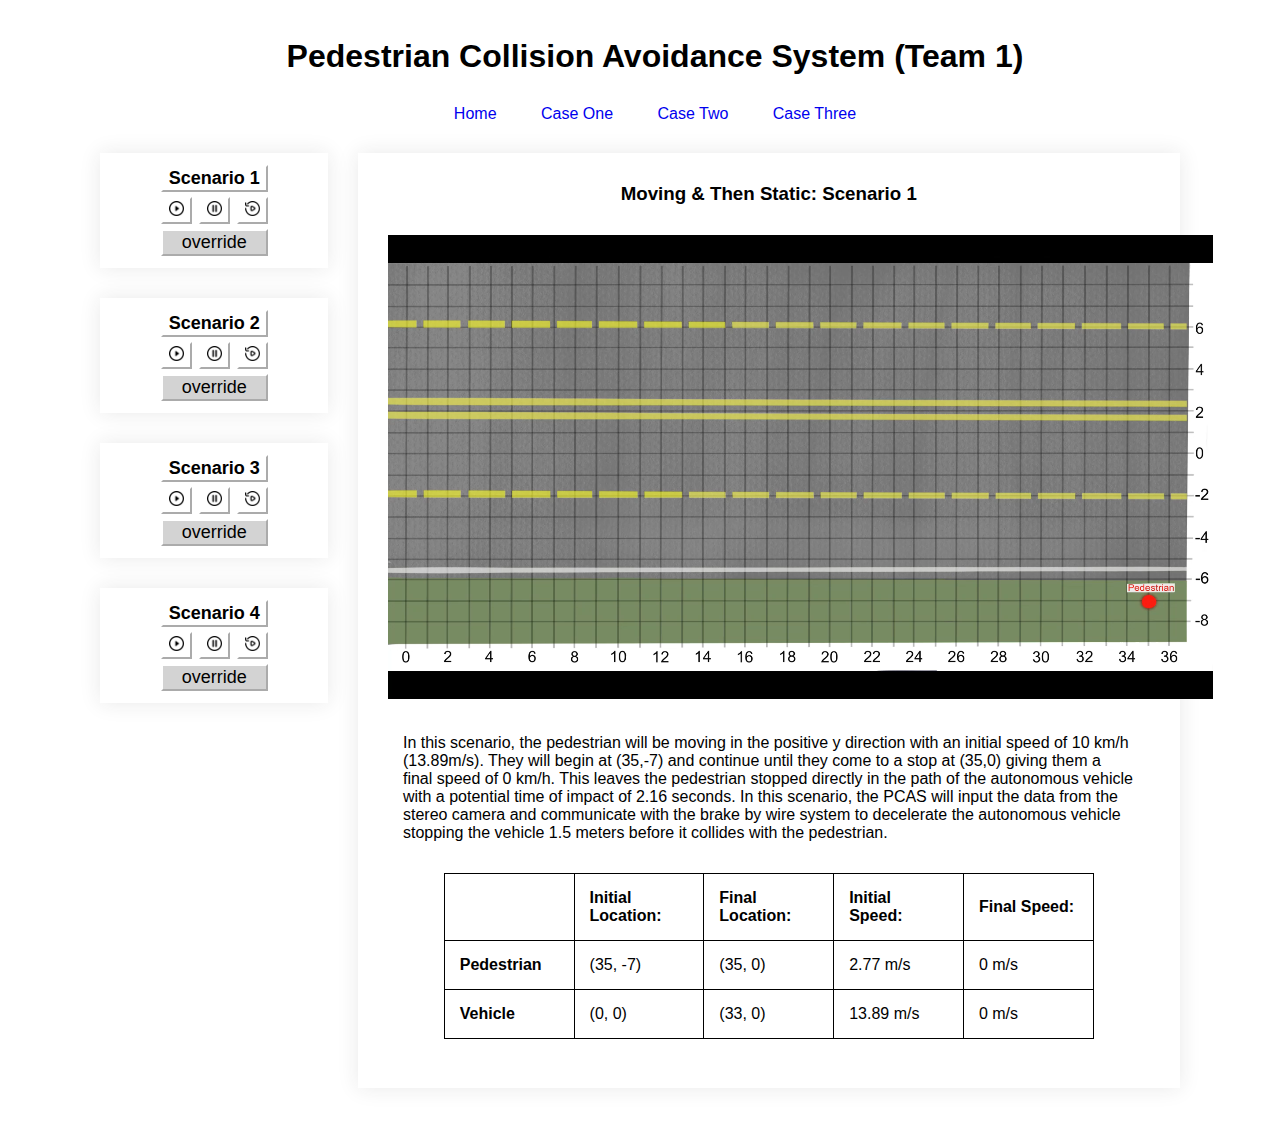
==== CaseOne.html @ 64d5de35 "again" ====
<!DOCTYPE html>
<html lang="en">
<head>
    <meta charset="UTF-8">
    <meta http-equiv="X-UA-Compatible" content="IE=edge">
    <meta name="viewport" content="width=device-width, initial-scale=1.0">
    <link rel="stylesheet" href="style.css">
    <title>PCAS Prototype</title>
</head>
<body>
    <div class="body">
        <div class="header">
            <h1>Pedestrian Collision Avoidance System (Team 1)</h1>
            <ul class="nav">
                <li><a href="index.html">Home</a></li>
                <li><a href="CaseOne.html">Case One</a></li>
                <li><a href="CaseTwo.html">Case Two</a></li>
                <li><a href="CaseThree.html">Case Three</a></li>
            </ul>
        </div>

        <div class="case1">
            <div class="card bcard" id="c1-1">
                <div>
                    <button id="b1"><b>Scenario 1</b></button>
                </div>
                <div class="videoFuncs">
                    <button id="play1"><img class="play" src="play.png"></button>
                    <button id="pause1"><img class="pause" src="pause.png"></button>
                    <button id="r1"><img class="replay" src="replay.png"></button>
                </div>
                <div>
                    <button id="o1" class="override" disabled>override</button>
                </div>
                <div id="myModal" class="modal">
                    <!-- Modal content -->
                    <div class="modal-content">
                      <p>Override is not allowed while he pedestrian is still within the collision zone of the vehicle.</p>
                      <button id="closeModal1">Continue without override...</button>
                      <span class="close">Continue without override...</span>
                    </div>
                </div>
            </div>
            <div class="card bcard" id="c1-2">
                <div>
                    <button id="b2"><b>Scenario 2</b></button>
                </div>
                <div class="videoFuncs">
                    <button id="play2"><img class="play" src="play.png"></button>
                    <button id="pause2"><img class="pause" src="pause.png"></button>
                    <button id="r2"><img class="replay" src="replay.png"></button>
                </div>
                <div>
                    <button id="o2" class="override" disabled>override</button>
                </div>
            </div>
            <div class="card bcard" id="c1-3">
                <div>
                    <button id="b3"><b>Scenario 3</b></button>
                </div>
                <div class="videoFuncs">
                    <button id="play3"><img class="play" src="play.png"></button>
                    <button id="pause3"><img class="pause" src="pause.png"></button>
                    <button id="r3"><img class="replay" src="replay.png"></button>
                </div>
                <div>
                    <button id="o3" class="override" disabled>override</button>
                </div>
            </div>
            <div class="card bcard" id="c1-4">
                <div>
                    <button id="b4"><b>Scenario 4</b></button>
                </div>
                <div class="videoFuncs">
                    <button id="play4"><img class="play" src="play.png"></button>
                    <button id="pause4"><img class="pause" src="pause.png"></button>
                    <button id="r4"><img class="replay" src="replay.png"></button>
                </div>
                <div>
                    <button id="o4" class="override" disabled>override</button>
                </div>
            </div>

            <div class="card card-hidden c1" id="e1">
                <h3>Moving & Then Static: Scenario 1</h3>
                <video id="vid1" autoplay><source src="Scenario1.mp4" type="video/mp4"></video>
                <p>In this scenario, the pedestrian will be moving in the positive y direction with an initial speed
                    of 10 km/h (13.89m/s). They will begin at (35,-7) and continue until they come to a stop 
                    at (35,0) giving them a final speed of 0 km/h. This leaves the pedestrian stopped
                    directly in the path of the autonomous vehicle with a potential time of impact of 2.16 seconds. In this scenario, 
                    the PCAS will input the data from the stereo camera and communicate with the brake by wire system
                    to decelerate the autonomous vehicle stopping the vehicle 1.5 meters before it collides with the pedestrian. 
               </p>
                <div class="tab">
                    <table class="ct1">
                        <tr>
                            <td></td>
                            <th scope="col">Initial Location:</th>
                            <th scope="row">Final Location:</th>
                            <th scope="row">Initial Speed:</th>
                            <th scope="row">Final Speed:</th>
                        </tr>
                        <tr>
                            <th scope="row">Pedestrian</th>
                            <td>(35, -7)</td> 
                            <td>(35, 0)</td>
                            <td>2.77 m/s</td>
                            <td>0 m/s</td>
                        </tr>
                        <tr>
                            <th scope="row">Vehicle</th>
                            <td>(0, 0)</td>    
                            <td>(33, 0)</td>  
                            <td>13.89 m/s</td>
                            <td>0 m/s</td>
                    </table>
                </div>
            </div>

            <div class="card card-hidden c1" id="e2">
                <h3>Moving & Then Static: Scenario 2</h3>
                <video id="vid2"><source src="Scenario2.mp4" type="video/mp4"></video>
                <p>In this scenario, the pedestrian will be moving in the positive y direction with an initial speed of 10 km/h (13.89m/s). 
                    They will begin at (35,-7) and continue until they come to a stop at (35,-2) giving them a final speed
                    of 0 km/h. This leaves the pedestrian outside of the collision zone. This is because the width of the 
                    autonomous vehicle is 2.0 meters wide. In this scenario, the PCAS will input the data from the stereo camera and determine
                    initially that it needs to slow down, as the system will not exceed 16km/h (4.4m/s) if a pedestrian is within 4.5 meters away.
                    Once the stereo camera detects that the pedestrian has stopped outside of the collision zone and that the pedestrian
                    is over 4.5m away, it will accelerate at a steady rate of 0.25g, accelerating at 2.45m/s, until it reaches a steady state velocity.
               </p>
                <div class="tab">
                    <table class="ct1">
                        <tr>
                            <td></td>
                            <th scope="col">Initial Location:</th>
                            <th scope="row">Final Location:</th>
                            <th scope="row">Initial Speed:</th>
                            <th scope="row">Final Speed:</th>
                        </tr>
                        <tr>
                            <th scope="row">Pedestrian</th>
                            <td>(35, -7)</td> 
                            <td>(35, -2)</td>
                            <td>2.77 m/s</td>
                            <td>0 m/s</td>
                        </tr>
                        <tr>
                            <th scope="row">Vehicle</th>
                            <td>(0, 0)</td>    
                            <td>(33, 0)</td>  
                            <td>13.89 m/s</td>
                            <td>0 m/s</td>
                    </table>
                </div>
            </div>

            <div class="card card-hidden c1" id="e3">
                <h3>Moving & Then Static: Scenario 3</h3>
                <video id="vid3"><source src="Scenario3.mp4" type="video/mp4"></video>
                <p>In this scenario, the pedestrian will be moving in the positive y direction with an initial speed of 10 km/h
                    (13.89m/s). They will begin at (35,-7) and continue until they come to a stop at (35,-3) giving them a final speed
                    of 0 km/h. The pedestrian does not end in the collision zone. This is because the width of the 
                    autonomous vehicle is 2.0 meters wide. In this scenario, the PCAS will input the data from the stereo camera and
                    determine that it initially needs to slow down, as the system will not exceed 16km/h (4.4m/s) if a pedestrian is within 4.5 meters away.
                    The stereo camera will then detect that the pedestrian has stopped outside of the collision zone and will accelerate at a steady 
                    rate of 0.25g, accelerating at 2.45m/s, until it reaches a steady state velocity.
               </p>
                <div class="tab">
                    <table class="ct1">
                        <tr>
                            <td></td>
                            <th scope="col">Initial Location:</th>
                            <th scope="row">Final Location:</th>
                            <th scope="row">Initial Speed:</th>
                            <th scope="row">Final Speed:</th>
                        </tr>
                        <tr>
                            <th scope="row">Pedestrian</th>
                            <td>(35, -7)</td> 
                            <td>(35, -3)</td>
                            <td>2.77 m/s</td>
                            <td>0 m/s</td>
                        </tr>
                        <tr>
                            <th scope="row">Vehicle</th>
                            <td>(0, 0)</td>    
                            <td>(+y, 0)</td>  
                            <td>13.89 m/s</td>
                            <td>2.45 m/s</td>
                    </table>
                </div>
            </div>

            <div class="card card-hidden c1" id="e4">
                <h3>Moving & Then Static: Scenario 4</h3>
                <video id="vid4"><source src="Scenario4.mp4" type="video/mp4"></video>
                <p>In this scenario, the pedestrian will be moving in the positive y direction with an initial speed of 10 km/h (13.89m/s). 
                    They will begin at (35,-7) and continue until they come to a stop at (35,-5) giving them a final speed 
                    of 0 km/h. The pedestrian does not end in the collision zone nor is ever within 4.5 meters of the autonomous vehicle. In this scenario, 
                    the PCAS does not need to communicate with the brake by wire system and the autonomous vehicle will continue with its initial velocity 
                    of 50km/h (13.89m/s).
                </p>
                 <div class="tab">
                    <table class="ct1">
                        <tr>
                            <td></td>
                            <th scope="col">Initial Location:</th>
                            <th scope="row">Final Location:</th>
                            <th scope="row">Initial Speed:</th>
                            <th scope="row">Final Speed:</th>
                        </tr>
                        <tr>
                            <th scope="row">Pedestrian</th>
                            <td>(35, -7)</td> 
                            <td>(35, -5)</td>
                            <td>2.77 m/s</td>
                            <td>0 m/s</td>
                        </tr>
                        <tr>
                            <th scope="row">Vehicle</th>
                            <td>(0, 0)</td>    
                            <td>(+y, 0)</td>  
                            <td>13.89 m/s</td>
                            <td>2.45 m/s</td>
                    </table>
                 </div>
            </div>
        </div>
    </div>
    <script src="caseone.js"></script>
</body>
</html>
---- style.css ----
html, body {
    max-width: 100%;
    overflow-x: hidden;
}

body {
    background-color: #fff;
    font-family: Helvetica, sans-serif;
}

h1 {
    margin-top: 30px;
}

h3 {
    margin: 0;
    display: block;
}

/* cards */
.card {
    background-color: #fff;
    box-shadow: rgba(39, 39, 39, 0.1) 0 0 20px;
    border: .2x solid #f3f3f3;
    padding: 30px 30px;
    text-align: center;
}

.bcard {
    display: flex;
    flex-direction: column;
}

.videoFuncs {
    display: flex;
    flex-direction: row;
    justify-content: space-between;
    width: 107px;
    margin-top: 5px;
}

/*home page*/
.card a:visited {
    text-decoration: none;
    color: #F08605;
}

.case-cards {
    display: grid;
    justify-content: center;
    grid-template-columns: 55% 25%;
    grid-template-rows: 30% 30% 30%;
    grid-gap: 30px;
    padding: 20px 20px;
}

.card-hidden {
    display: none;
}

#c0 {
    grid-column: 1; 
    grid-row: 1/ span 3;
}

#c0 img {
    width: 90%;
    padding: 20px 20px;
}

#c1 {
    grid-column: 2;
    grid-row: 1;
}

#c2 {
    grid-column: 2;
    grid-row: 2;
}

#c3 {
    grid-column: 2;
    grid-row: 3;
}

/*for case 1-3 pages*/
.header {
    width: 100%;
    margin: 15px 15px;
    text-align: center;
}

.nav {
    margin: 0;
    padding: 0;
    list-style-type: none;
    padding-top: 9px;
    padding-bottom: 15px;
}

.nav li {
    display: inline-block;
    padding: 0 20px;
    color: #222;
}

.nav li:hover {
    opacity: 0.5;
    transition: opacity ease-in-out 0.2s;
}

a {
    text-decoration: none;
}

a:visited {
    text-decoration: none;
    color: rgb(36, 45, 66);
}

button {
    background-color: #fff;
    border-color: #fff;
    margin: 0px;
    font-size: 18px;
}

.replay, .pause, .play {
    height: 15px;
    padding: 0px;
}

.override {
    margin-top: 5px;
    color: black;
    background-color: #D3D3D3;
    width: 107px;
}

.animation {
    background-color: rgb(165, 165, 165);
    text-align: center;
    width: 804px;
    height: 350px;
    padding: 30px 30px;
    margin: 0 auto;
    margin-top: 15px;
    margin-bottom: 15px;
}

video {
    width: 825px;
    margin-top: 30px;
}

/*button h3 {
    color: #F08605;
}*/

/*alignment for all button cards*/
#c1-1, #c1-2, #c1-3, #c1-4, #c2-1, #c2-2, #c2-3, #c3-1, #c3-2, #c3-3 {
    display: flex;
    justify-content: center;
    align-items: center;
}

/*case one-three page*/
.case1 p, .case2 p, .case3 p {
    padding: 15px 15px;
    text-align: left;
}

.case1, .case2, .case3 {
    display: grid;
    justify-content: center;
    grid-template-columns: 18% 65%;
    grid-gap: 30px;
    padding: -5px 15px;
    margin-bottom: 30px;
}

.case1 {
    grid-template-rows: 115px 115px 115px 115px 355px;
}

.case2 {
    grid-template-rows: 115px 115px 115px 115px 465px;
}

.case3 {
    grid-template-rows: 115px 115px 115px 115px 115px;
}

#c1-1, #c2-1, #c3-1 {
    grid-column: 1;
    grid-row: 1;
}

#c1-2, #c2-2, #c3-2 {
    grid-column: 1;
    grid-row: 2;
}

#c1-3, #c2-3, #c3-3 {
    grid-column: 1;
    grid-row: 3;
}

#c1-4 {
    grid-column: 1;
    grid-row: 4;
}

#e1, #e5, #e8 {
    display: block;
}

.c1, .c2, .c3 {
    grid-column: 2;
    grid-row: 1 / span 5;
}

/*.tab1 {
    display: flex;
    flex-direction: row;
    align-items: center;
    justify-content: space-between;
    padding: 15px 15px;
}

#col1 {
    height: 153px;
}*/

/*all table syling*/
.tab{
    display: flex;
    justify-content: center;
}

.tab2 {
    display: flex;
    flex-direction: row;
    justify-content: space-evenly;
    border: none;
}

table {
    table-layout: fixed;
    word-wrap:break-word;
    border-spacing: 5px .5rem;
    text-align: left;
}

th, td {
    border: 1px solid;
    padding: 15px;
}

.ct1 {
    width: 650px;
    height: 150px;
    margin: 0px;
    border-collapse: collapse;
    border: 1px solid;
}

.ct2 {
    width: 500px;
    border-collapse: collapse;
    border: 1px solid;
}

.ct2-2 {
    width: 300px;
}


/* The Modal (background) */
.modal {
    display: none; /* Hidden by default */
    position: fixed; /* Stay in place */
    z-index: 1; /* Sit on top */
    left: 0;
    top: 0;
    width: 50%; /* Full width */
    height: 50%; /* Full height */
    background-color: rgb(0,0,0); /* Fallback color */
    background-color: rgba(0, 0, 0, 0); /* Black w/ opacity */
    margin-left: 450px;
  }
  
  /* Modal Content/Box */
  .modal-content {
    background-color: #fefefe;
    margin: 15% auto; /* 15% from the top and centered */
    padding: 20px;
    border: 1px solid #888;
    width: 80%; /* Could be more or less, depending on screen size */
  }
  
  /* The Close Button */
  .close {
    color: #aaa;
    float: right;
    font-size: 28px;
    font-weight: bold;
    background-color: #D3D3D3;
  }
  
  .close:hover,
  .close:focus {
    color: black;
    text-decoration: none;
    cursor: pointer;
  }
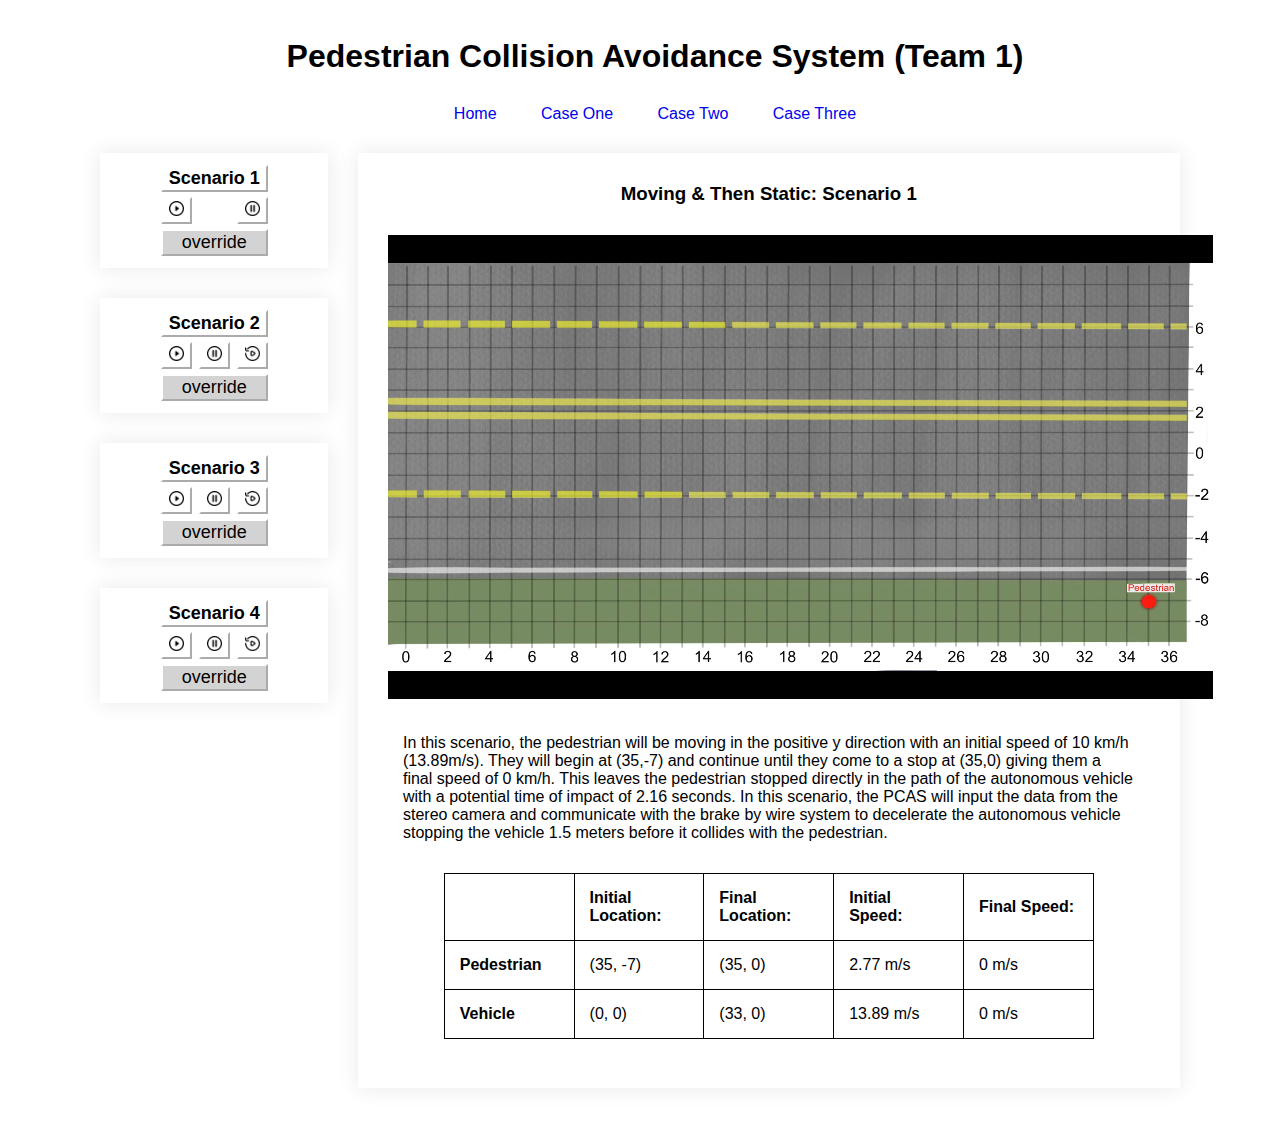
==== commit f506ae00: "getting rid of replay" ====
--- a/CaseOne.html
+++ b/CaseOne.html
@@ -27,7 +27,6 @@
                 <div class="videoFuncs">
                     <button id="play1"><img class="play" src="play.png"></button>
                     <button id="pause1"><img class="pause" src="pause.png"></button>
-                    <button id="r1"><img class="replay" src="replay.png"></button>
                 </div>
                 <div>
                     <button id="o1" class="override" disabled>override</button>
@@ -35,8 +34,7 @@
                 <div id="myModal" class="modal">
                     <!-- Modal content -->
                     <div class="modal-content">
-                      <p>Override is not allowed while he pedestrian is still within the collision zone of the vehicle.</p>
-                      <button id="closeModal1">Continue without override...</button>
+                      <p>Override denied. The pedestrian is still within the collision zone.</p>
                       <span class="close">Continue without override...</span>
                     </div>
                 </div>
--- a/style.css
+++ b/style.css
@@ -297,20 +297,20 @@
     padding: 20px;
     border: 1px solid #888;
     width: 80%; /* Could be more or less, depending on screen size */
+    text-align: center;
   }
   
   /* The Close Button */
   .close {
-    color: #aaa;
-    float: right;
-    font-size: 28px;
-    font-weight: bold;
-    background-color: #D3D3D3;
+    color: black;
+    float: center;
+    font-size: 16px;
+    background-color: #fff;
+    border-color: #fff;
   }
   
   .close:hover,
   .close:focus {
-    color: black;
     text-decoration: none;
     cursor: pointer;
   }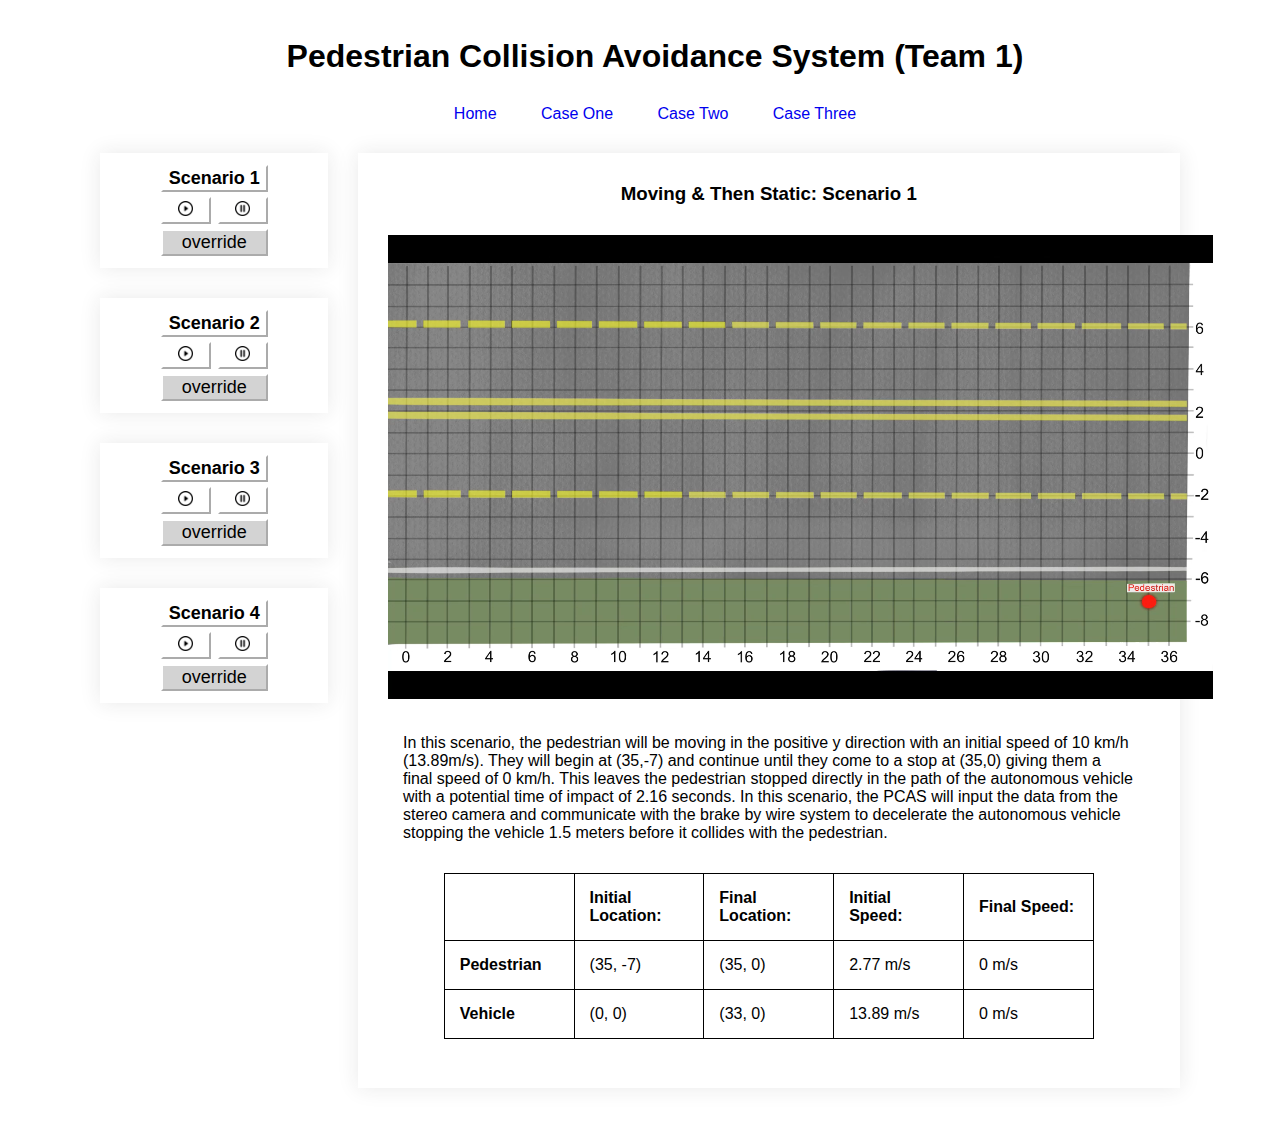
==== commit da2c193c: "get rid of replay btn" ====
--- a/CaseOne.html
+++ b/CaseOne.html
@@ -46,7 +46,6 @@
                 <div class="videoFuncs">
                     <button id="play2"><img class="play" src="play.png"></button>
                     <button id="pause2"><img class="pause" src="pause.png"></button>
-                    <button id="r2"><img class="replay" src="replay.png"></button>
                 </div>
                 <div>
                     <button id="o2" class="override" disabled>override</button>
@@ -59,7 +58,6 @@
                 <div class="videoFuncs">
                     <button id="play3"><img class="play" src="play.png"></button>
                     <button id="pause3"><img class="pause" src="pause.png"></button>
-                    <button id="r3"><img class="replay" src="replay.png"></button>
                 </div>
                 <div>
                     <button id="o3" class="override" disabled>override</button>
@@ -72,7 +70,6 @@
                 <div class="videoFuncs">
                     <button id="play4"><img class="play" src="play.png"></button>
                     <button id="pause4"><img class="pause" src="pause.png"></button>
-                    <button id="r4"><img class="replay" src="replay.png"></button>
                 </div>
                 <div>
                     <button id="o4" class="override" disabled>override</button>
--- a/style.css
+++ b/style.css
@@ -128,6 +128,10 @@
 .replay, .pause, .play {
     height: 15px;
     padding: 0px;
+}
+
+.videoFuncs button {
+    width: 50px;
 }
 
 .override {
